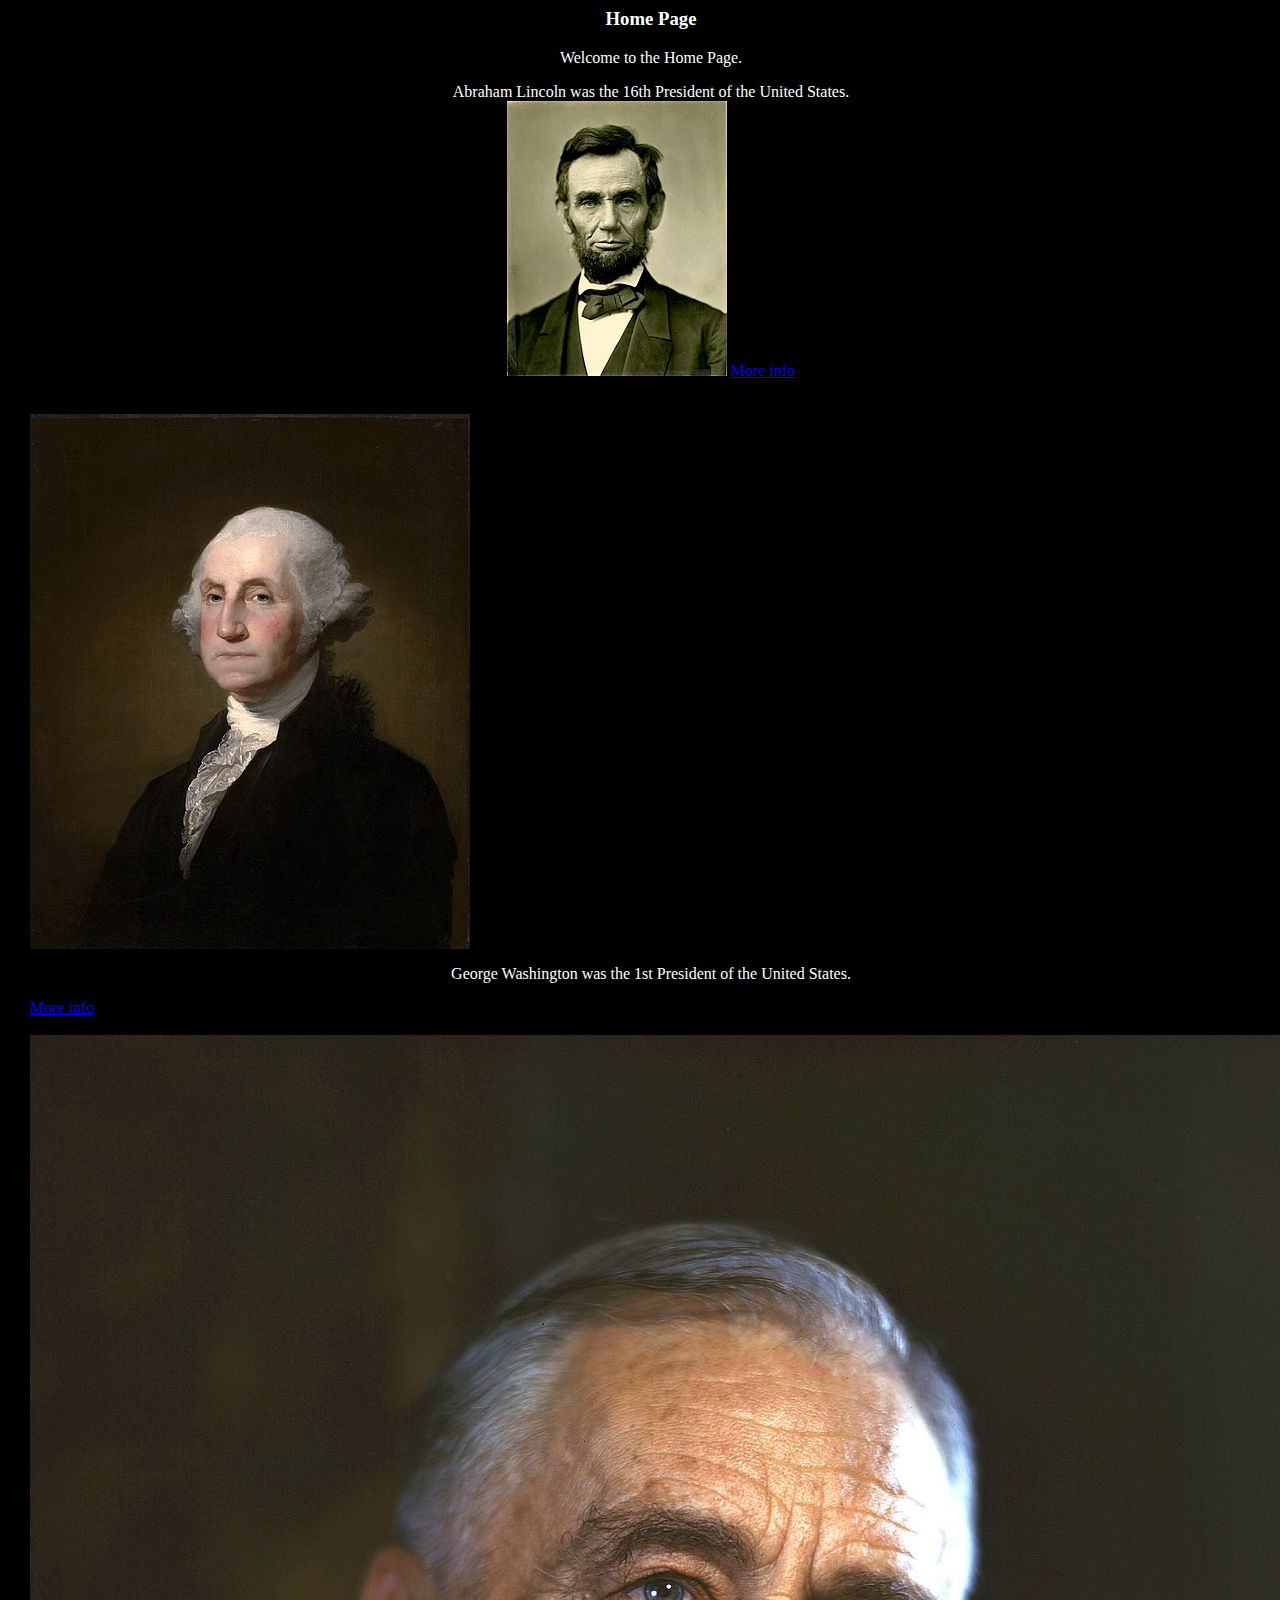
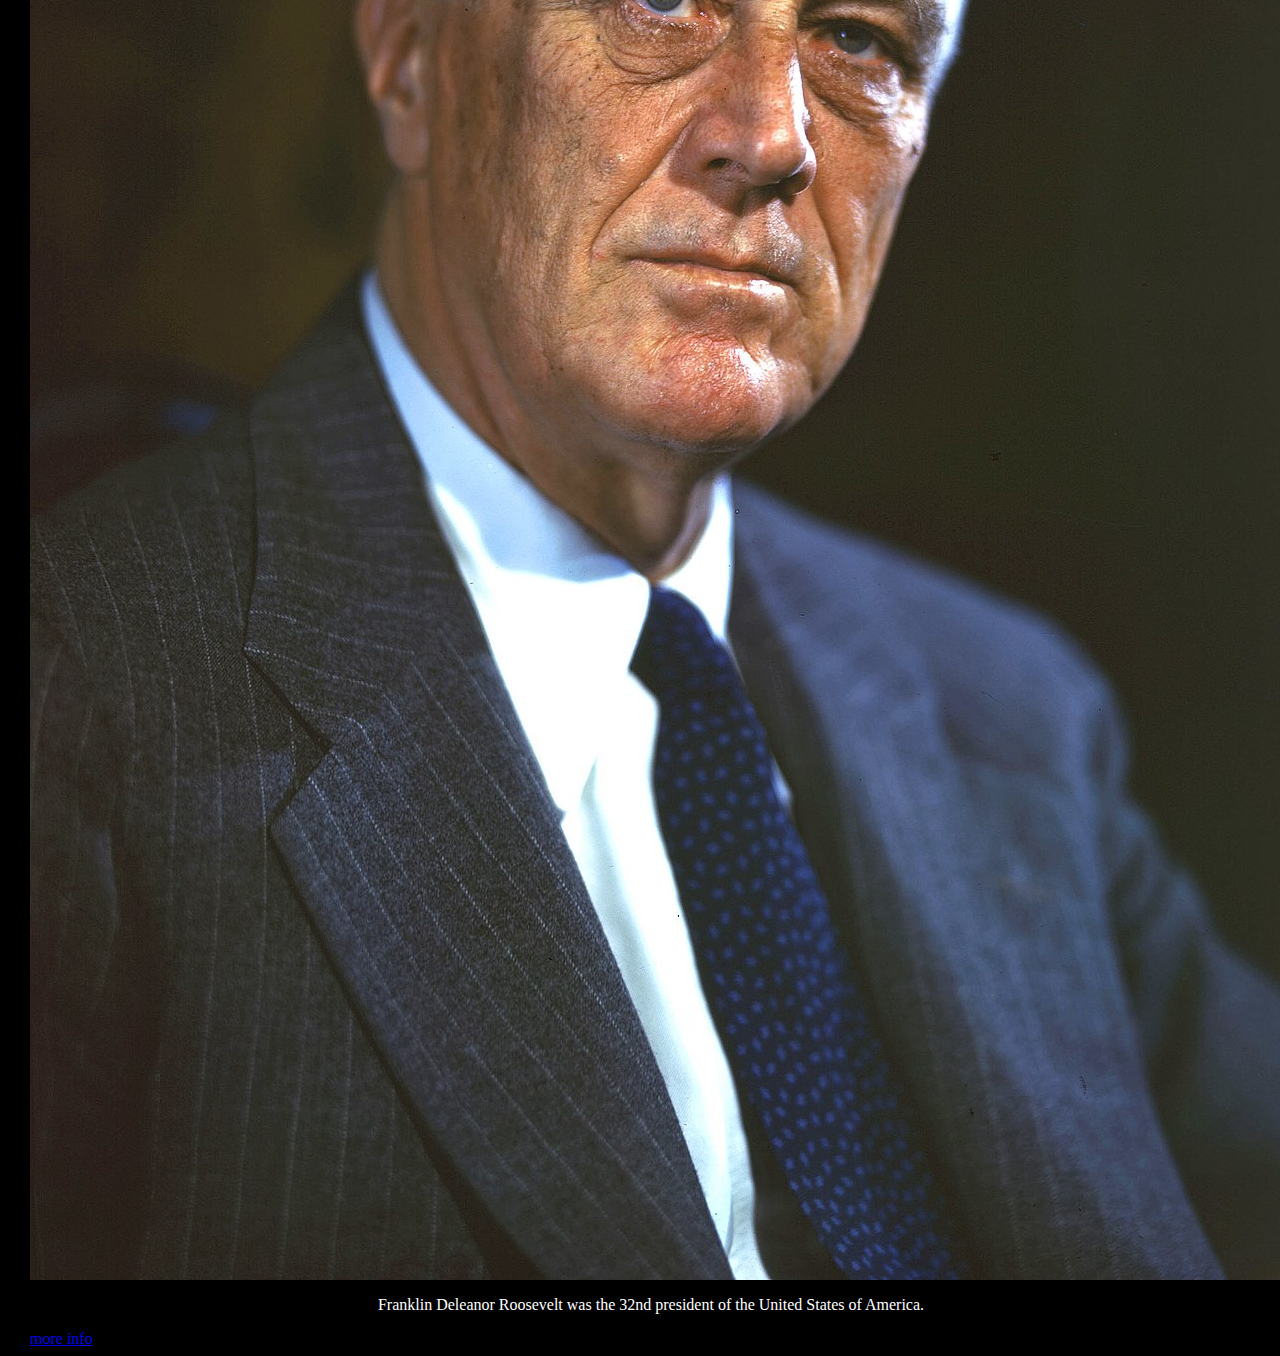
==== index.html @ 2c407a70 "First upload of static two page HTML project. More will be done as I get better with CSS" ====
<html>
	<head> 
		<title> Login Page </title>
		<link type="text/css" href="DefaultTemplate.css" rel="stylesheet" />
	</head>
	<body> 
		<h3> Home Page </h3>
		<p> Welcome to the Home Page. </p>
		<div class="Lincoln"> 
			<p id="Lincolnpara">  Abraham Lincoln was the 16th President of the United States. 
			<br />
			<img src="images/Lincoln.jpg" cite="www.wikipedia.org" alt="sorry, image not found">
			<a href="Lincoln.html"> More info </a>
			</p>
		</div>
		<div class="Washington">
			<br />
			<img src="images/Washington.jpg" cite="www.wikipedia.org">
			<p id="Washingtonpara"> George Washington was the 1st President of the United States. </p>
			<a href="Washington.html"> More info </a>
		</div>
		<div class="FDR"> 
			<br />
			<img src="images/FDR.jpg" cite="www.wikipedia.org"> 
			<p id="FDRpara"> Franklin Deleanor Roosevelt was the 32nd president of the United States of America. 
			</p>
			<a href="FDR.html"> more info </a>
		</div>
	</body>
</html>
	</body>
</html>
---- DefaultTemplate.css ----
body {background-color: #000000;
		color: white;
		margin-left: 30px;}

p {text-align: center;}

h3 {text-align: center;}

.Lincoln {margin-left: auto;
margin-right: auto;}

.Washington {
	margin-left: auto
	margin-right: auto;
}

.mainImage {
	display: block;
	margin-left: auto;
	margin-right: auto;
}

#fdr {
	display: block;
	margin-left: auto;
	margin-right: auto;
	width: 200px
	height: 200px;
 }
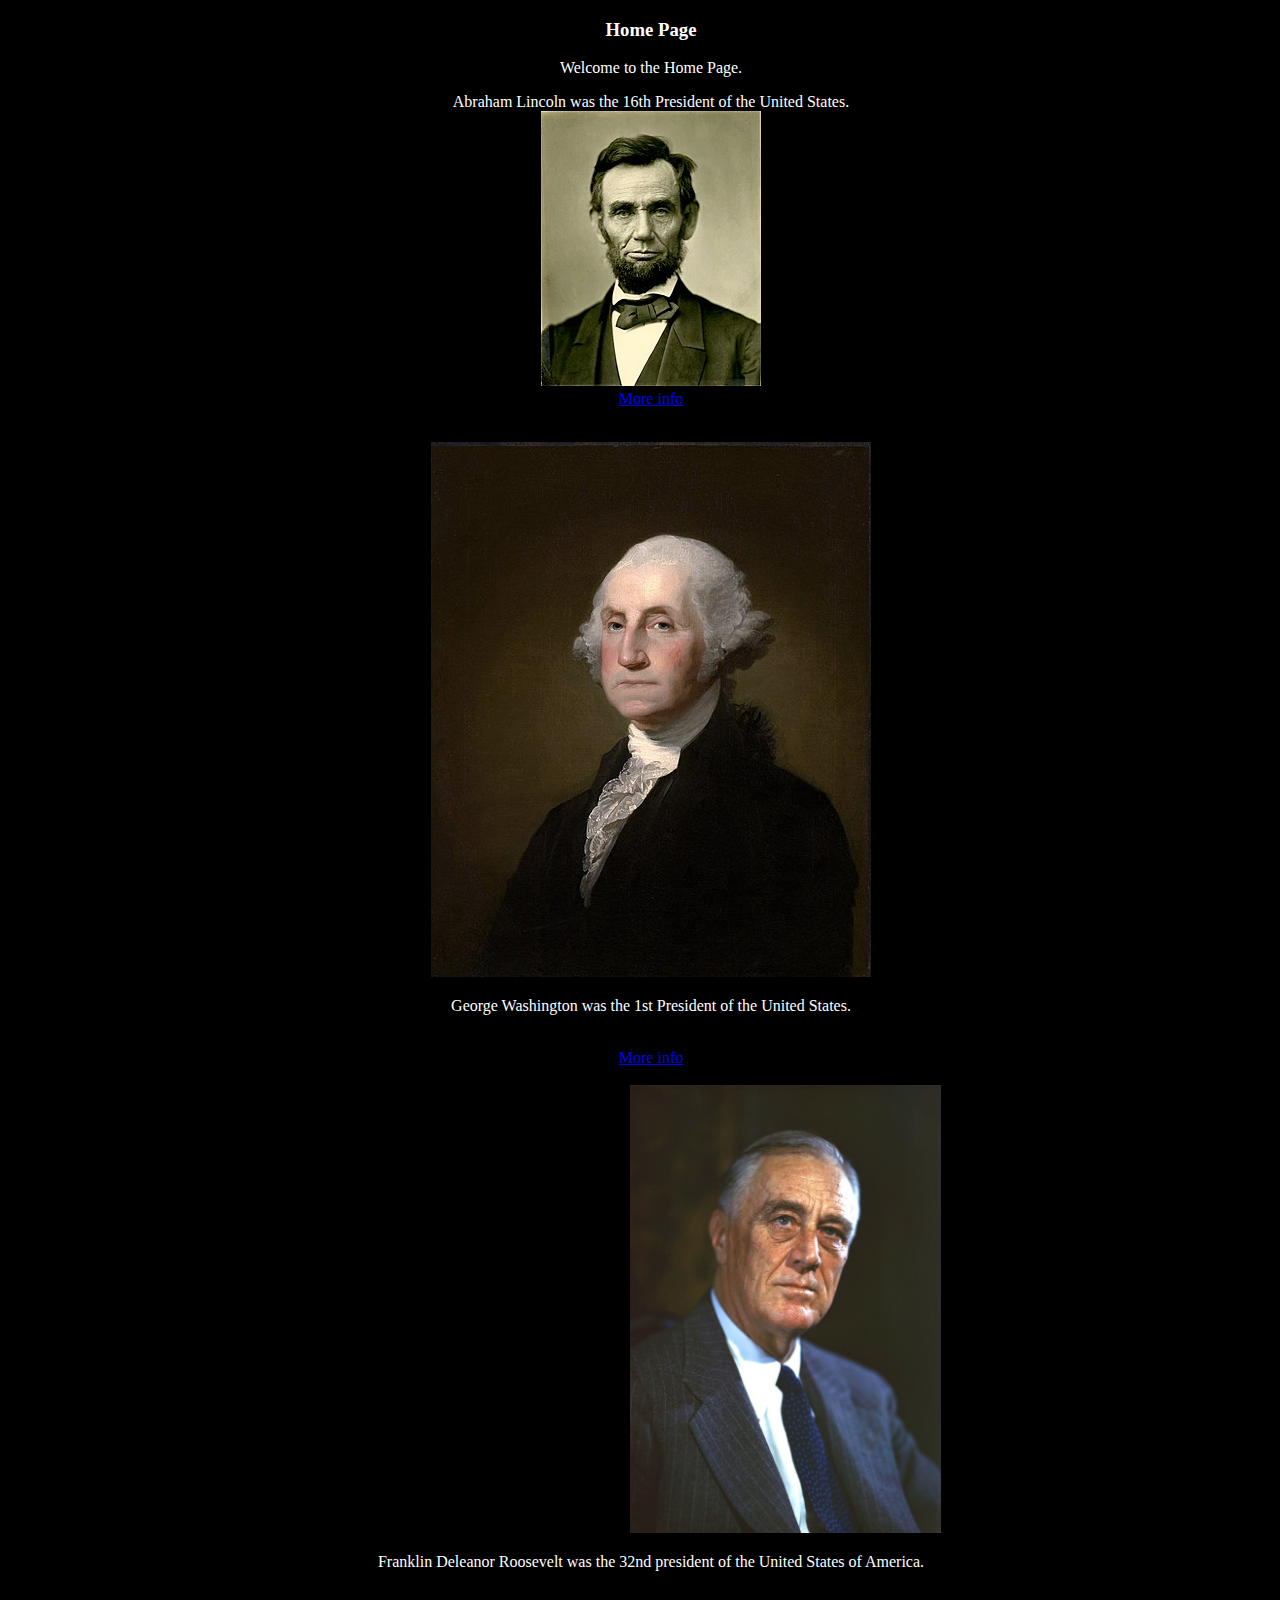
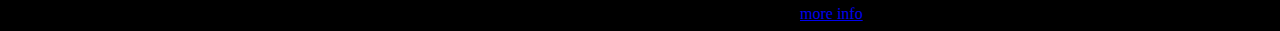
==== commit c379b290: "Got a better grasp of positioning using CSS so this has been updated to look a lot less ugly" ====
--- a/index.html
+++ b/index.html
@@ -1,3 +1,4 @@
+<!DOCTYPE html>
 <html>
 	<head> 
 		<title> Login Page </title>
@@ -10,21 +11,24 @@
 			<p id="Lincolnpara">  Abraham Lincoln was the 16th President of the United States. 
 			<br />
 			<img src="images/Lincoln.jpg" cite="www.wikipedia.org" alt="sorry, image not found">
-			<a href="Lincoln.html"> More info </a>
+			<br />
+			<a href="Lincoln.html" class="externalLink"> More info </a>
 			</p>
 		</div>
 		<div class="Washington">
 			<br />
 			<img src="images/Washington.jpg" cite="www.wikipedia.org">
 			<p id="Washingtonpara"> George Washington was the 1st President of the United States. </p>
-			<a href="Washington.html"> More info </a>
+			<br />
+			<a href="Washington.html" class="externalLink"> More info </a>
 		</div>
 		<div class="FDR"> 
 			<br />
-			<img src="images/FDR.jpg" cite="www.wikipedia.org"> 
+			<img src="images/FDR.jpg" cite="www.wikipedia.org" id="fatpic"> 
 			<p id="FDRpara"> Franklin Deleanor Roosevelt was the 32nd president of the United States of America. 
 			</p>
-			<a href="FDR.html"> more info </a>
+			<br />
+			<a id="misbehaving" href="FDR.html" class="externalLink"> more info </a>
 		</div>
 	</body>
 </html>
--- a/DefaultTemplate.css
+++ b/DefaultTemplate.css
@@ -10,9 +10,15 @@
 margin-right: auto;}
 
 .Washington {
-	margin-left: auto
-	margin-right: auto;
+	margin-left: 1000px
+	margin-top: 100px;
+	text-align: center;
 }
+
+.externalLink {
+	float: center;
+}
+
 
 .mainImage {
 	display: block;
@@ -26,4 +32,16 @@
 	margin-right: auto;
 	width: 200px
 	height: 200px;
+ }
+
+ #fatpic {
+ 	position: relative;
+ 	left: 600px;
+ 	width: 25%;
+ 	height: 25%;
+ }
+
+ #misbehaving {
+ 	position: relative;
+ 	left: 770px;
  }